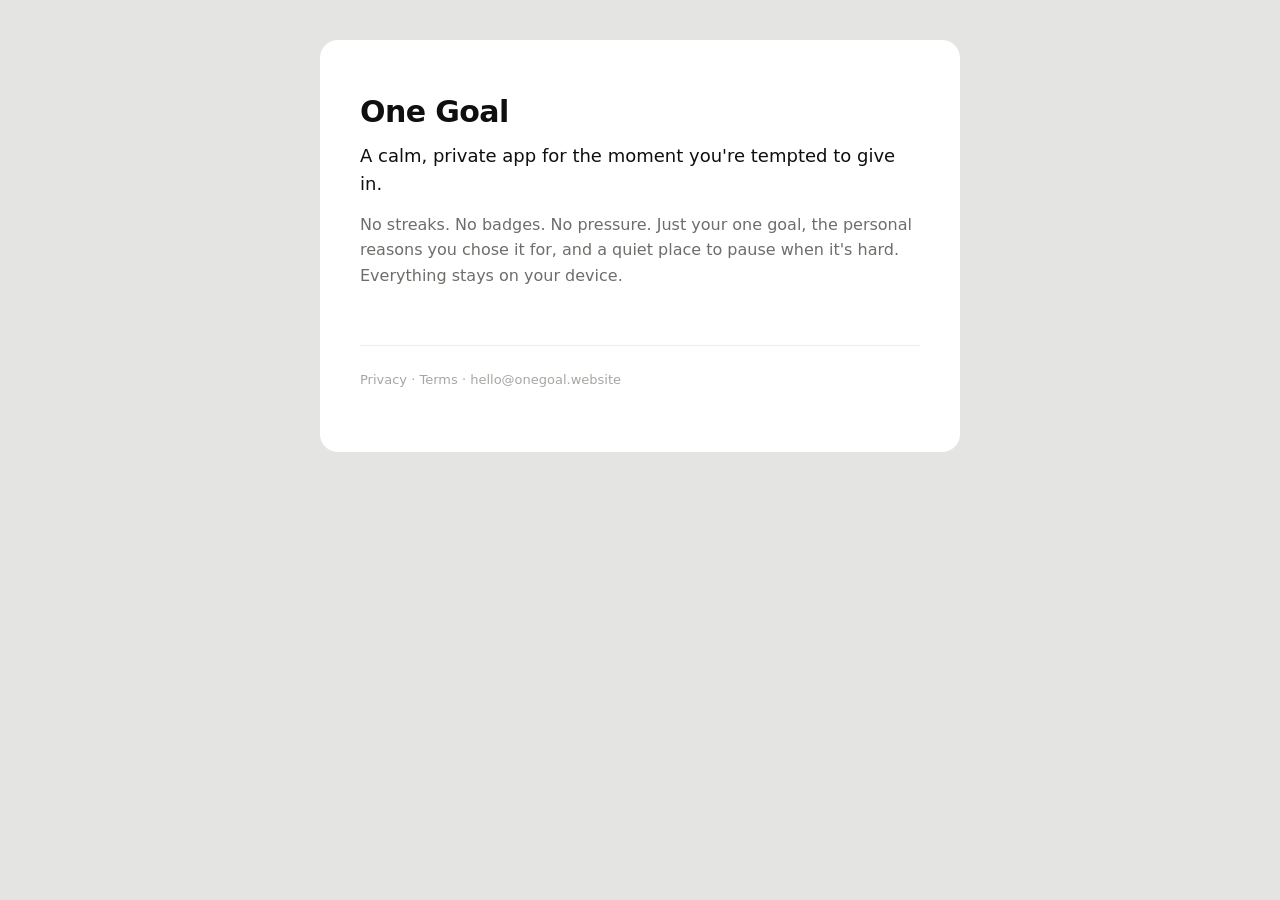
==== index.html @ 8d05b435 "Terms and privacy pages for onegoal.website One Goal's paywall links to these; both stores reject su" ====
<!doctype html>
<html lang="en-AU">
<head>
<meta charset="utf-8">
<meta name="viewport" content="width=device-width, initial-scale=1">
<title>One Goal</title>
<meta name="description" content="A calm, private app for the moment you're tempted to give in.">
<link rel="stylesheet" href="/style.css">
</head>
<body>
<main>
  <h1>One Goal</h1>
  <p class="lead">A calm, private app for the moment you're tempted to give in.</p>
  <p>No streaks. No badges. No pressure. Just your one goal, the personal reasons you chose it for, and a quiet place to pause when it's hard. Everything stays on your device.</p>
  <p class="footer"><a href="/privacy">Privacy</a> · <a href="/terms">Terms</a> · <a href="mailto:hello@onegoal.website">hello@onegoal.website</a></p>
</main>
</body>
</html>
---- style.css ----
/* One Goal — Mono theme, carried over from the app. */
:root {
  --page: #e4e4e2;
  --surface: #ffffff;
  --ink: #0f0f0f;
  --ink-soft: #6d6d6a;
  --ink-faint: #a6a6a2;
  --hair: #ececea;
  --r-card: 18px;
}

* { box-sizing: border-box; }

body {
  margin: 0;
  padding: 40px 20px 80px;
  background: var(--page);
  color: var(--ink);
  font-family: 'Space Grotesk', -apple-system, BlinkMacSystemFont, 'Segoe UI', system-ui, sans-serif;
  font-weight: 500;
  line-height: 1.6;
  -webkit-font-smoothing: antialiased;
}

main {
  max-width: 640px;
  margin: 0 auto;
  background: var(--surface);
  border-radius: var(--r-card);
  padding: 48px 40px;
}

.eyebrow {
  margin: 0 0 28px;
  font-size: 12px;
  font-weight: 700;
  letter-spacing: 0.12em;
  text-transform: uppercase;
  color: var(--ink-faint);
}

.eyebrow a { color: inherit; text-decoration: none; }

h1 {
  margin: 0 0 6px;
  font-size: 30px;
  font-weight: 700;
  letter-spacing: -0.02em;
}

h2 {
  margin: 40px 0 10px;
  font-size: 17px;
  font-weight: 700;
  letter-spacing: -0.01em;
}

.updated {
  margin: 0 0 32px;
  font-size: 13px;
  color: var(--ink-faint);
}

.lead {
  font-size: 18px;
  line-height: 1.55;
  color: var(--ink);
}

p { margin: 0 0 14px; color: var(--ink-soft); }
.lead, h1 + p, strong { color: var(--ink); }
strong { font-weight: 700; }

ul { margin: 0 0 14px; padding-left: 22px; color: var(--ink-soft); }
li { margin-bottom: 7px; }

a { color: var(--ink); text-decoration: underline; text-underline-offset: 2px; }
a:hover { color: var(--ink-soft); }

.footer {
  margin-top: 56px;
  padding-top: 24px;
  border-top: 1px solid var(--hair);
  font-size: 13px;
  color: var(--ink-faint);
}
.footer a { color: var(--ink-faint); text-decoration: none; }
.footer a:hover { color: var(--ink-soft); }

@media (max-width: 560px) {
  body { padding: 16px 12px 48px; }
  main { padding: 32px 22px; border-radius: 14px; }
  h1 { font-size: 26px; }
}
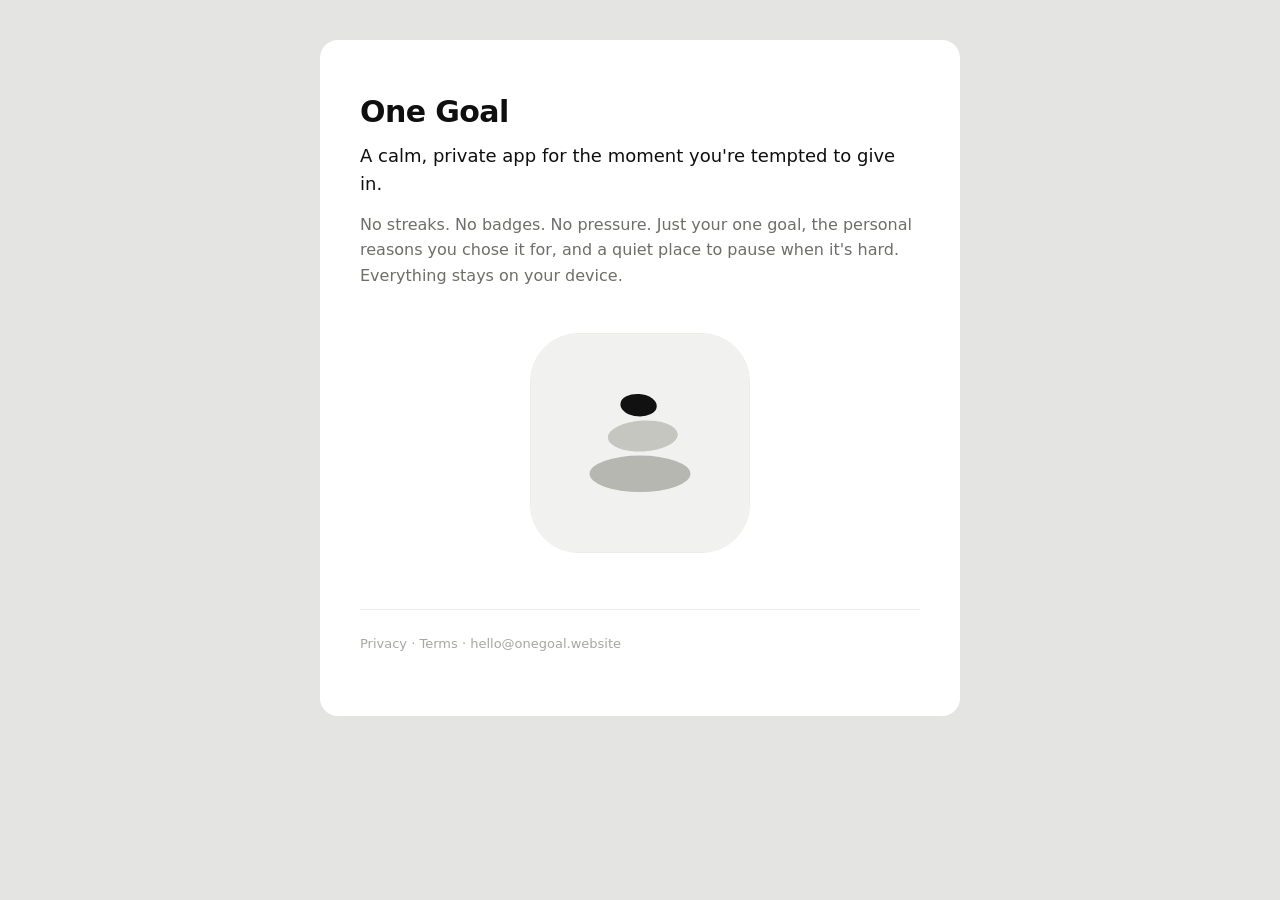
==== commit c3ac157c: "Show the cairn icon on the home page, and use it as the favicon Co-Authored-By: Claude Opus 4.8 <nor" ====
--- a/index.html
+++ b/index.html
@@ -5,6 +5,7 @@
 <meta name="viewport" content="width=device-width, initial-scale=1">
 <title>One Goal</title>
 <meta name="description" content="A calm, private app for the moment you're tempted to give in.">
+<link rel="icon" href="/icon.svg" type="image/svg+xml">
 <link rel="stylesheet" href="/style.css">
 </head>
 <body>
@@ -12,6 +13,9 @@
   <h1>One Goal</h1>
   <p class="lead">A calm, private app for the moment you're tempted to give in.</p>
   <p>No streaks. No badges. No pressure. Just your one goal, the personal reasons you chose it for, and a quiet place to pause when it's hard. Everything stays on your device.</p>
+
+  <img class="icon" src="/icon.svg" width="220" height="220" alt="The One Goal app icon: a cairn of three stacked stones.">
+
   <p class="footer"><a href="/privacy">Privacy</a> · <a href="/terms">Terms</a> · <a href="mailto:hello@onegoal.website">hello@onegoal.website</a></p>
 </main>
 </body>
--- a/style.css
+++ b/style.css
@@ -77,6 +77,17 @@
 a { color: var(--ink); text-decoration: underline; text-underline-offset: 2px; }
 a:hover { color: var(--ink-soft); }
 
+.icon {
+  display: block;
+  margin: 44px auto 8px;
+  width: 220px;
+  height: auto;
+  max-width: 70%;
+  /* Matches the squircle the phone crops the icon into. */
+  border-radius: 22%;
+  border: 1px solid var(--hair);
+}
+
 .footer {
   margin-top: 56px;
   padding-top: 24px;
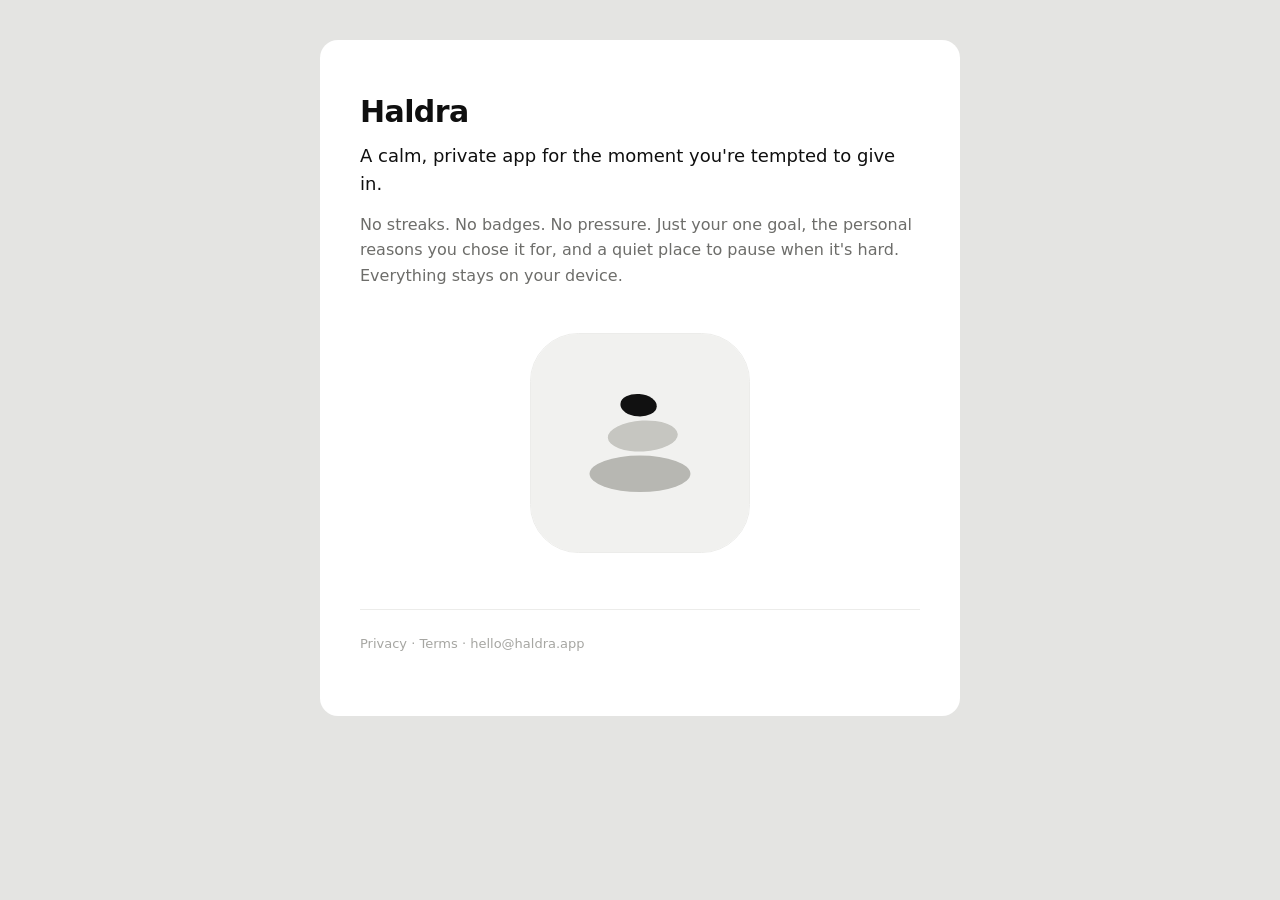
==== commit c7e43df3: "Move to haldra.app and rebrand the pages The app was renamed from One Goal to Haldra. CNAME switches" ====
--- a/index.html
+++ b/index.html
@@ -3,20 +3,20 @@
 <head>
 <meta charset="utf-8">
 <meta name="viewport" content="width=device-width, initial-scale=1">
-<title>One Goal</title>
+<title>Haldra</title>
 <meta name="description" content="A calm, private app for the moment you're tempted to give in.">
-<link rel="icon" href="/icon.svg" type="image/svg+xml">
-<link rel="stylesheet" href="/style.css">
+<link rel="icon" href="icon.svg" type="image/svg+xml">
+<link rel="stylesheet" href="style.css">
 </head>
 <body>
 <main>
-  <h1>One Goal</h1>
+  <h1>Haldra</h1>
   <p class="lead">A calm, private app for the moment you're tempted to give in.</p>
   <p>No streaks. No badges. No pressure. Just your one goal, the personal reasons you chose it for, and a quiet place to pause when it's hard. Everything stays on your device.</p>
 
-  <img class="icon" src="/icon.svg" width="220" height="220" alt="The One Goal app icon: a cairn of three stacked stones.">
+  <img class="icon" src="icon.svg" width="220" height="220" alt="The Haldra app icon: a cairn of three stacked stones.">
 
-  <p class="footer"><a href="/privacy">Privacy</a> · <a href="/terms">Terms</a> · <a href="mailto:hello@onegoal.website">hello@onegoal.website</a></p>
+  <p class="footer"><a href="privacy/">Privacy</a> · <a href="terms/">Terms</a> · <a href="mailto:hello@haldra.app">hello@haldra.app</a></p>
 </main>
 </body>
 </html>
